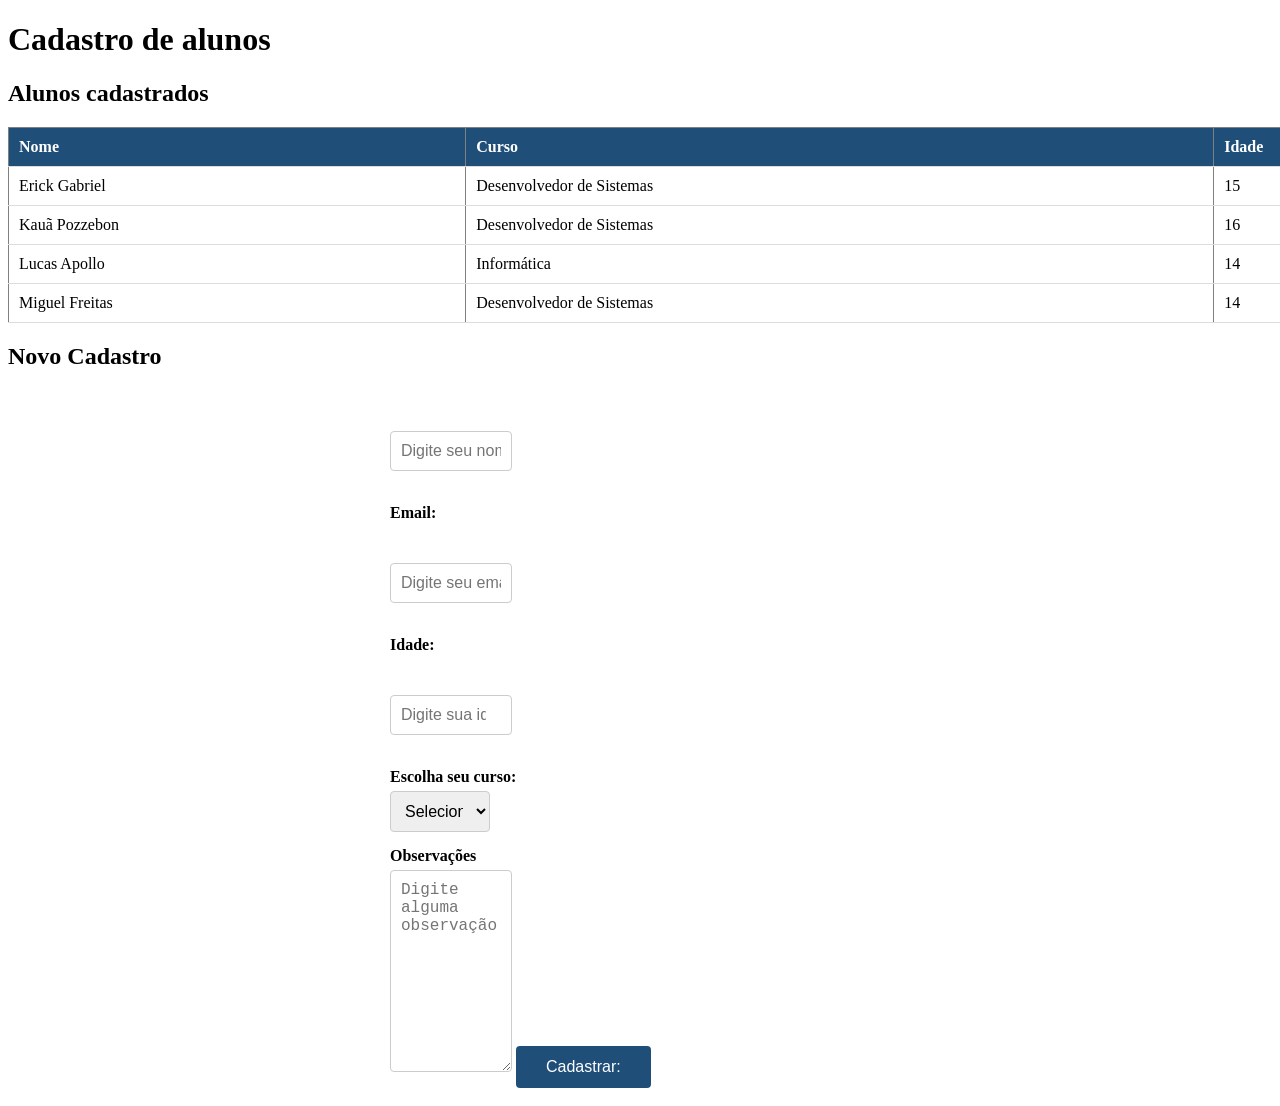
==== index.html @ 5f82bfb9 "nao sei dizer mas é importante" ====
<!DOCTYPE html>
<html lang="PT-br">
<head>
    <meta charset="UTF-8">
    <meta name="viewport" content="width=device-width, initial-scale=1.0">
    <title>Aula com CSS</title>
    <link rel="stylesheet" href="/style.css">

</head>
<body>
        <h1>Cadastro de alunos</h1>
        <h2>Alunos cadastrados</h2>
        <table border="1" cellpadding="10" cellspacing="0">
            <thead>
                <tr>
                    <th>Nome</th>
                    <th>Curso</th>
                    <th>Idade</th>
                    <th>Cidade</th>
                </tr>
            </thead>
            <tbody>
                <tr>
                    <td>Erick Gabriel</td>
                    <td>Desenvolvedor de Sistemas</td>
                    <td>15</td>
                    <td>Novo hamburgo</td>
                </tr>
                <tr>
                    <td>Kauã Pozzebon</td>
                    <td>Desenvolvedor de Sistemas</td>
                    <td>16</td>
                    <td>Novo Hamburgo</td>
                </tr>
                <tr>
                    <td>Lucas Apollo</td>
                    <td>Informática</td>
                    <td>14</td>
                    <td>São Leopoldo</td>
                </tr>
                <tr>
                    <td>Miguel Freitas</td>
                    <td>Desenvolvedor de Sistemas</td>
                    <td>14</td>
                    <td>São Leopoldo</td>
                </tr>
            </tbody>
        </table>
        
        <h2>Novo Cadastro</h2>
        <form action="#"method="post">
        <br><br>
        <input type="text" id="nome" placeholder="Digite seu nome">
        <br><br>
        
        <label for="email">Email:</label>
        <br><br>
        <input type="text" id="email" placeholder="Digite seu email">
        <br><br>

        <label for="idade">Idade:</label>
        <br><br>
        <input type="number" id="idade" placeholder="Digite sua idade">
        <br><br>
        
        <label for="curso">Escolha seu curso:</label>
        <select name="curso" id="curso">
            <option value="">Selecione um curso</option>
            <option value="informatica">informatica</option>
            <option value="excel">Excel</option>
            <option value="desenvolvimento">Desenvolvimento de Sistemas</option>
        </select>
        <label for="mensagem">Observações</label>
        <textarea  id="mensagem"  rows="10"
        placeholder="Digite alguma observação"></textarea>
        
        <button type="submit">Cadastrar:</button>

    </form>
</body>
</html>
---- style.css ----
@import url('https://fonts.googleapis.com/css2?family=Roboto:ital,wght@0,100..900;1,100..900&display=swap');

@import url('https://fonts.googleapis.com/css2?family=Redaction+50:ital,wght@0,400;0,700;1,400&family=Roboto:ital,wght@0,100..900;1,100..900&family=Tiny5+Duo:ital,wght@0,100..900;1,100..900&display=swap');

table{
    width: 1920px;
    border-collapse: collapse;
}

th, td{
    padding: 12px, 15px;
    text-align: left;
    border-bottom: 1px solid #ddd;
}

th{
    background-color: #1f4e79;
    color: white;
}
tr:hover{
    background-color: #f5f5f5;
}
form{
    max-width: 500px;
    margin: 0 auto;

}
label{
    display: block;
    margin-top: 15px;
    font-weight: bold;
}
input, select, textarea{
    width: 100px;
    padding: 10px;
    margin-top: 5px;
    border: 1px solid #ccc;
    border-radius: 4px;
    font-size: 16px; 
}
input:focus, textarea:focus{
    border-color: #2e75b6;
    outline: none;
    box-shadow: 0 0 3px rgba(46, 117, 182, 0.5);
}
button{
    margin-top: 20px;
    padding: 12px 30px;
    background-color: #1f4e79;
    color: white;
    border: none;
    border-radius: 4px;
    font-size: 16px;
    cursor:pointer;
    transition: 0.3s;
}
button:hover{
    background-color: orange;
    transform: translate(10px, -10px);
   
}
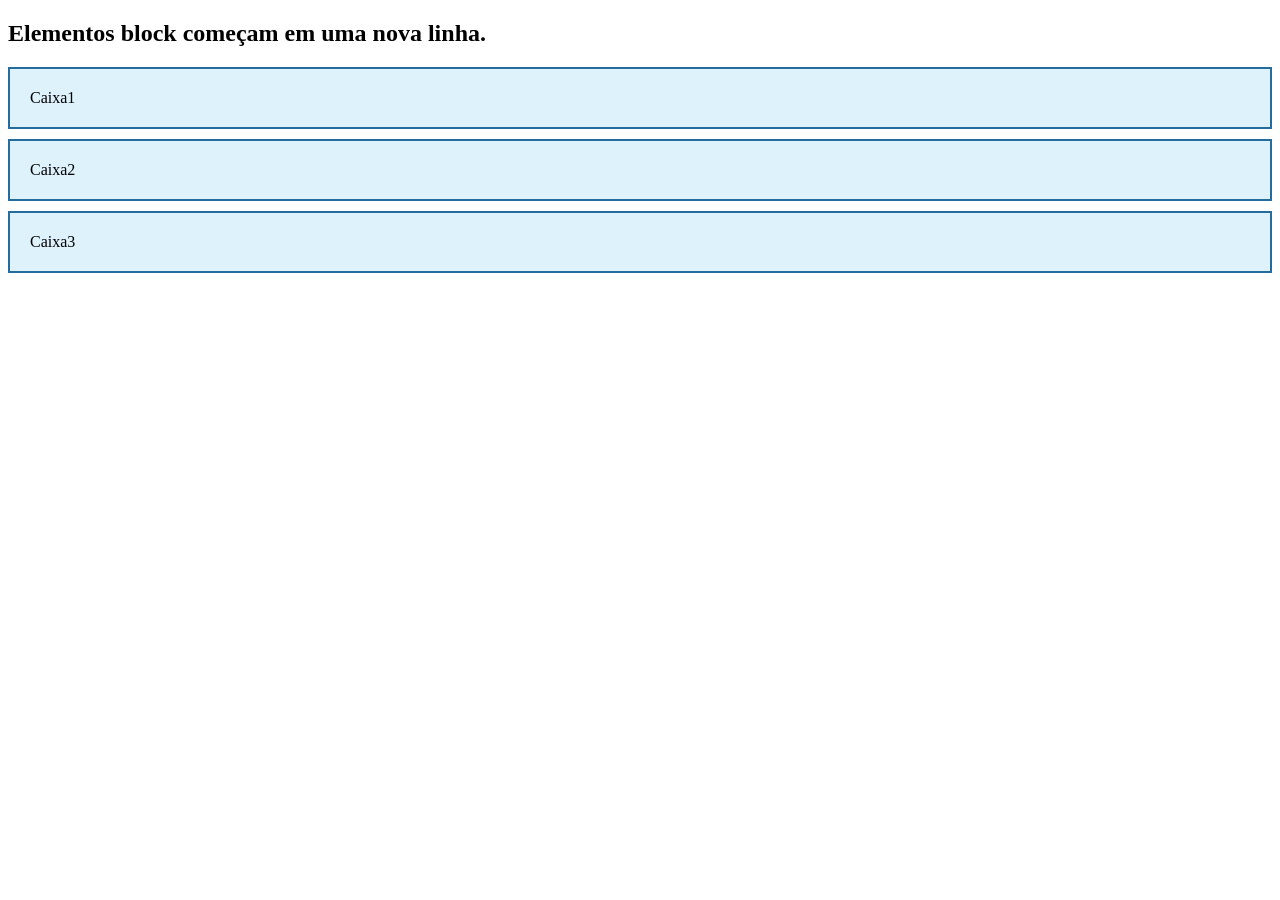
==== commit b1199be0: "caixas" ====
--- a/index.html
+++ b/index.html
@@ -8,74 +8,12 @@
 
 </head>
 <body>
-        <h1>Cadastro de alunos</h1>
-        <h2>Alunos cadastrados</h2>
-        <table border="1" cellpadding="10" cellspacing="0">
-            <thead>
-                <tr>
-                    <th>Nome</th>
-                    <th>Curso</th>
-                    <th>Idade</th>
-                    <th>Cidade</th>
-                </tr>
-            </thead>
-            <tbody>
-                <tr>
-                    <td>Erick Gabriel</td>
-                    <td>Desenvolvedor de Sistemas</td>
-                    <td>15</td>
-                    <td>Novo hamburgo</td>
-                </tr>
-                <tr>
-                    <td>Kauã Pozzebon</td>
-                    <td>Desenvolvedor de Sistemas</td>
-                    <td>16</td>
-                    <td>Novo Hamburgo</td>
-                </tr>
-                <tr>
-                    <td>Lucas Apollo</td>
-                    <td>Informática</td>
-                    <td>14</td>
-                    <td>São Leopoldo</td>
-                </tr>
-                <tr>
-                    <td>Miguel Freitas</td>
-                    <td>Desenvolvedor de Sistemas</td>
-                    <td>14</td>
-                    <td>São Leopoldo</td>
-                </tr>
-            </tbody>
-        </table>
-        
-        <h2>Novo Cadastro</h2>
-        <form action="#"method="post">
-        <br><br>
-        <input type="text" id="nome" placeholder="Digite seu nome">
-        <br><br>
-        
-        <label for="email">Email:</label>
-        <br><br>
-        <input type="text" id="email" placeholder="Digite seu email">
-        <br><br>
 
-        <label for="idade">Idade:</label>
-        <br><br>
-        <input type="number" id="idade" placeholder="Digite sua idade">
-        <br><br>
-        
-        <label for="curso">Escolha seu curso:</label>
-        <select name="curso" id="curso">
-            <option value="">Selecione um curso</option>
-            <option value="informatica">informatica</option>
-            <option value="excel">Excel</option>
-            <option value="desenvolvimento">Desenvolvimento de Sistemas</option>
-        </select>
-        <label for="mensagem">Observações</label>
-        <textarea  id="mensagem"  rows="10"
-        placeholder="Digite alguma observação"></textarea>
-        
-        <button type="submit">Cadastrar:</button>
+    <h2>Elementos block começam em uma nova linha.</h2>
 
-    </form>
+    <div class="caixa">Caixa1</div>
+    <div class="caixa">Caixa2</div>
+    <div class="caixa">Caixa3</div>
+
 </body>
 </html>
--- a/style.css
+++ b/style.css
@@ -1,61 +1,7 @@
-@import url('https://fonts.googleapis.com/css2?family=Roboto:ital,wght@0,100..900;1,100..900&display=swap');
-
-@import url('https://fonts.googleapis.com/css2?family=Redaction+50:ital,wght@0,400;0,700;1,400&family=Roboto:ital,wght@0,100..900;1,100..900&family=Tiny5+Duo:ital,wght@0,100..900;1,100..900&display=swap');
-
-table{
-    width: 1920px;
-    border-collapse: collapse;
-}
-
-th, td{
-    padding: 12px, 15px;
-    text-align: left;
-    border-bottom: 1px solid #ddd;
-}
-
-th{
-    background-color: #1f4e79;
-    color: white;
-}
-tr:hover{
-    background-color: #f5f5f5;
-}
-form{
-    max-width: 500px;
-    margin: 0 auto;
-
-}
-label{
+.caixa{
     display: block;
-    margin-top: 15px;
-    font-weight: bold;
-}
-input, select, textarea{
-    width: 100px;
-    padding: 10px;
-    margin-top: 5px;
-    border: 1px solid #ccc;
-    border-radius: 4px;
-    font-size: 16px; 
-}
-input:focus, textarea:focus{
-    border-color: #2e75b6;
-    outline: none;
-    box-shadow: 0 0 3px rgba(46, 117, 182, 0.5);
-}
-button{
-    margin-top: 20px;
-    padding: 12px 30px;
-    background-color: #1f4e79;
-    color: white;
-    border: none;
-    border-radius: 4px;
-    font-size: 16px;
-    cursor:pointer;
-    transition: 0.3s;
-}
-button:hover{
-    background-color: orange;
-    transform: translate(10px, -10px);
-   
+    background-color: #ddf2fa;
+    border: 2px solid #246b9e;
+    padding: 20px;
+    margin-bottom: 10px;
 }
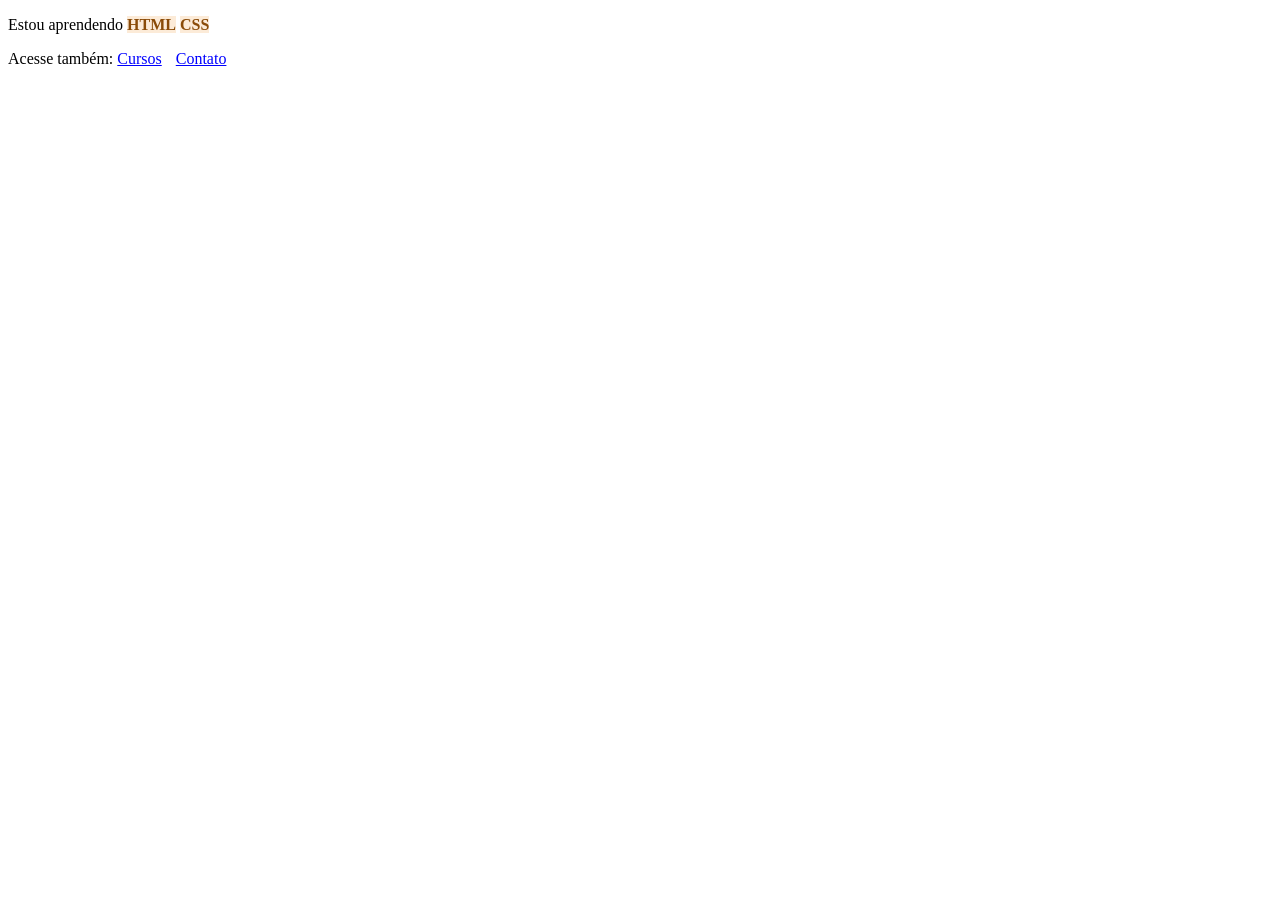
==== commit 138dfc8b: "line-linha reta" ====
--- a/index.html
+++ b/index.html
@@ -9,11 +9,14 @@
 </head>
 <body>
 
-    <h2>Elementos block começam em uma nova linha.</h2>
-
-    <div class="caixa">Caixa1</div>
-    <div class="caixa">Caixa2</div>
-    <div class="caixa">Caixa3</div>
-
+    <p>
+        Estou aprendendo
+        <strong>HTML</strong>
+        <strong>CSS</strong>
+    </p>
+    <p>Acesse também:
+        <a href="#">Cursos</a>
+        <a href="#">Contato</a>
+    </p>
 </body>
 </html>
--- a/style.css
+++ b/style.css
@@ -1,7 +1,8 @@
-.caixa{
-    display: block;
-    background-color: #ddf2fa;
-    border: 2px solid #246b9e;
-    padding: 20px;
-    margin-bottom: 10px;
+strong{
+    background-color: #fcebd8;
+    color: #8a4b08;
+}
+a{
+    color: blue;
+    margin-right: 10px;
 }
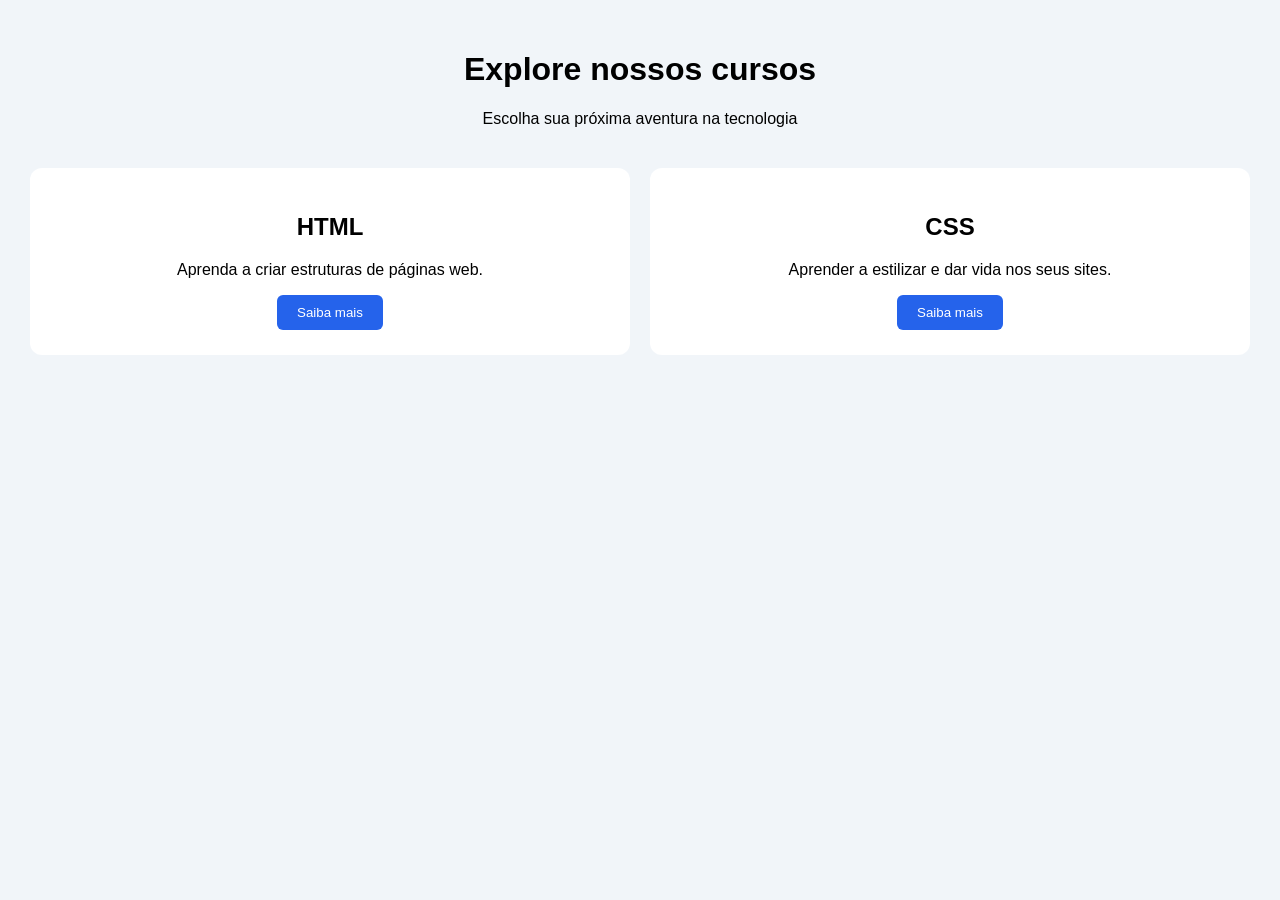
==== commit fff63c15: "site com botoes" ====
--- a/index.html
+++ b/index.html
@@ -3,20 +3,28 @@
 <head>
     <meta charset="UTF-8">
     <meta name="viewport" content="width=device-width, initial-scale=1.0">
-    <title>Aula com CSS</title>
+    <title>Display block</title>
     <link rel="stylesheet" href="/style.css">
 
 </head>
 <body>
 
-    <p>
-        Estou aprendendo
-        <strong>HTML</strong>
-        <strong>CSS</strong>
-    </p>
-    <p>Acesse também:
-        <a href="#">Cursos</a>
-        <a href="#">Contato</a>
-    </p>
+    <header>
+        <h1>Explore nossos cursos</h1>
+        <p>Escolha sua próxima aventura na tecnologia</p>
+    </header>
+    <main class="container">
+        <div class="card">
+            <h2>HTML</h2>
+            <p>Aprenda a criar estruturas de páginas web.</p>
+            <button>Saiba mais</button>
+        </div>
+        <div class="card">
+            <h2>CSS</h2>
+            <p>Aprender a estilizar e dar vida nos seus sites.</p>
+            <button>Saiba mais</button>
+        </div>
+    </main>
+    
 </body>
 </html>
--- a/style.css
+++ b/style.css
@@ -1,8 +1,40 @@
-strong{
-    background-color: #fcebd8;
-    color: #8a4b08;
+*{
+    
 }
-a{
-    color: blue;
-    margin-right: 10px;
-}+
+body{
+    font-family: Arial, Helvetica, sans-serif;
+    background-color: #f1f5f9;
+    margin: 0;
+    padding: 30px;
+}
+header{
+    text-align: center;
+    margin-bottom: 40px;
+}
+.container{
+    display: flex;
+    gap: 20px;
+}
+.card{
+    background-color: white;
+    padding: 25px;
+    border-radius: 12px;
+    flex: 1;
+    text-align: center;
+}
+button{
+    background-color: #2563eb;
+    color: white;
+    border: none;
+    padding: 10px 20px;
+    border-radius: 6px;
+    cursor: pointer;
+    transition: 0.3s;
+}
+
+button:hover{
+    background-color: orange;
+    transform: translateX(5px);
+}
+
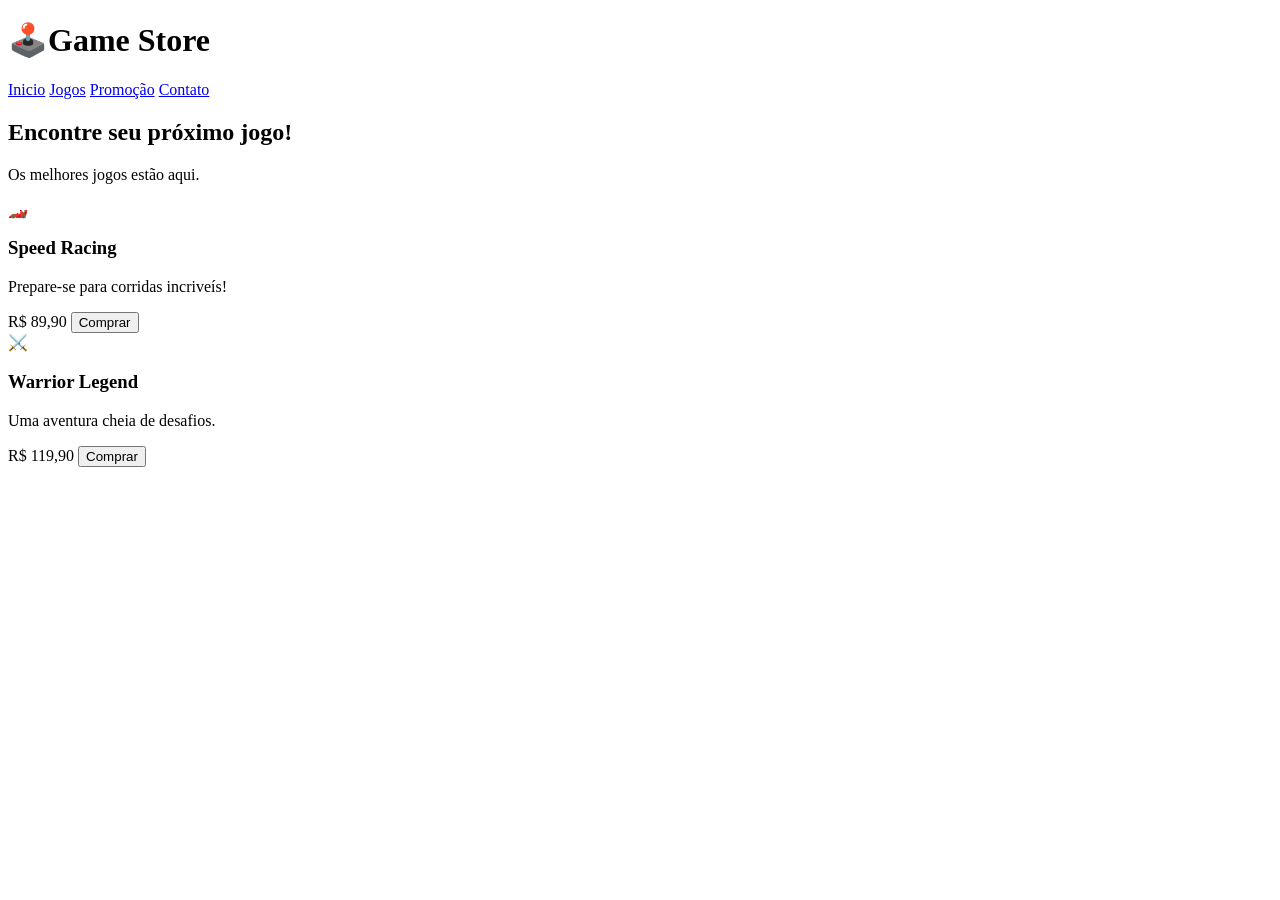
==== commit 1081b6f1: "jOGOOSS" ====
--- a/index.html
+++ b/index.html
@@ -9,22 +9,34 @@
 </head>
 <body>
 
-    <header>
-        <h1>Explore nossos cursos</h1>
-        <p>Escolha sua próxima aventura na tecnologia</p>
+    <header class="topo">
+        <h1>🕹️Game Store</h1>
+        <nav>
+            <a href="#">Inicio</a>
+            <a href="#">Jogos</a>
+            <a href="#">Promoção</a>
+            <a href="#">Contato</a>
+        </nav>
     </header>
+    <section class="destaque">
+        <h2>Encontre seu próximo jogo!</h2>
+        <p>Os melhores jogos estão aqui.</p>
+    </section>
     <main class="container">
         <div class="card">
-            <h2>HTML</h2>
-            <p>Aprenda a criar estruturas de páginas web.</p>
-            <button>Saiba mais</button>
-        </div>
-        <div class="card">
-            <h2>CSS</h2>
-            <p>Aprender a estilizar e dar vida nos seus sites.</p>
-            <button>Saiba mais</button>
-        </div>
+        <div class="imagem imagem1">🏎️</div>
+        <h3>Speed Racing</h3>
+        <p>Prepare-se para corridas incriveís!</p>
+        <span>R$ 89,90</span>
+        <button>Comprar</button>
+    </div>
+    <div class="card">
+        <div class="imagem imagem2">⚔️</div>
+        <h3>Warrior Legend</h3>
+        <p>Uma aventura cheia de desafios.</p>
+        <span>R$ 119,90</span>
+        <button>Comprar</button>
+    </div>
     </main>
-    
 </body>
 </html>
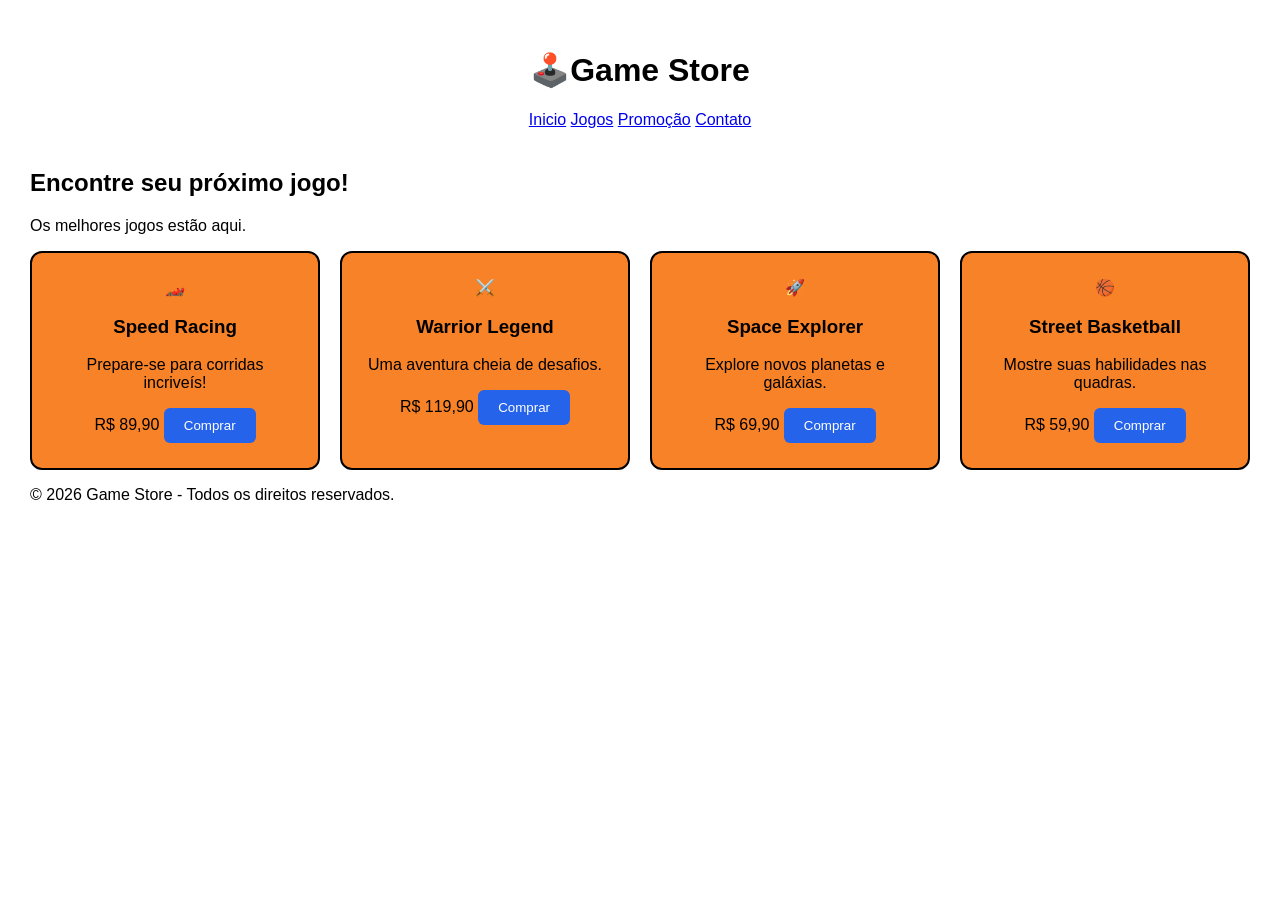
==== commit cc88406e: "eneba" ====
--- a/index.html
+++ b/index.html
@@ -37,6 +37,27 @@
         <span>R$ 119,90</span>
         <button>Comprar</button>
     </div>
+    <div class="card">
+        <div class="imagem imagem3">🚀</div>
+        <h3>Space Explorer</h3>
+        <p>Explore novos planetas e galáxias.</p>
+        <span>R$ 69,90</span>
+        <button>Comprar</button>
+    </div>
+    <div class="card">
+        <div class="imagem imagem4">🏀</div>
+        <h3>Street Basketball</h3>
+        <P>Mostre suas habilidades nas quadras.</P>
+        <span>R$ 59,90</span>
+        <button>Comprar</button>
+    </div>
     </main>
+
+    <footer>
+        <p>
+            &copy; <time datetime="2026">2026</time>
+            Game Store - Todos os direitos reservados.</p>
+    </footer>
+
 </body>
 </html>
--- a/style.css
+++ b/style.css
@@ -0,0 +1,50 @@
+:root{
+    --cor--fundo:#f1f5f9;
+    --cor--card: rgb(248,130,40);
+    --cor-borda: black;
+    --cor-botao: #2563eb;
+    --cor-hover: yellow;
+    --cor-texto: white;
+
+    --espacamento: 20px;
+    --arredondamento: 12px;
+    -transicao: 0.3s;
+}
+*{
+    box-sizing: border-box;
+}
+body{
+    font-family: Arial, Helvetica, sans-serif;
+    background-color: var(--cor-fundo);
+    margin: 0;
+    padding: 30px;
+}
+header{
+    text-align: center;
+    margin-bottom: 40px;
+}
+.container{
+    display: flex;
+    gap: var(--espacamento);
+}
+.card{
+    border: 2px solid var(--cor-borda);
+    background-color: var(--cor--card);
+    padding: 25px;
+    border-radius: var(--arredondamento);
+    flex: 1;
+    text-align: center;
+}
+button{
+    background-color: var(--cor-botao);
+    color: var(--cor-texto);
+    border: var(--cor-texto);
+    padding: 10px 20px;
+    border-radius: 6px;
+    cursor: pointer;
+    transition: var(-transicao);
+}
+button:hover{
+    background-color: var(--cor-hover);
+    transform: translateX(5px);
+}
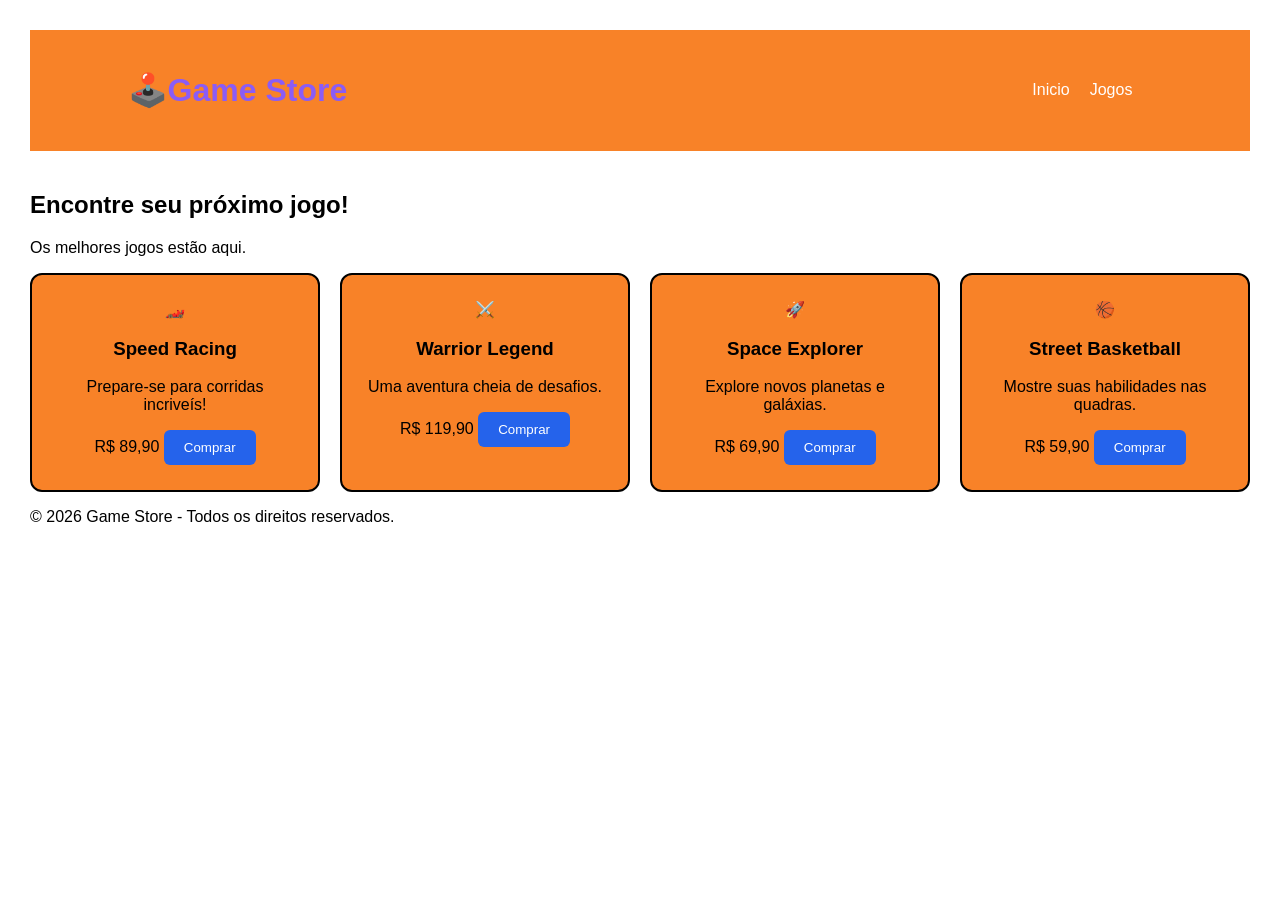
==== commit 3e6882f2: "eneba ultra massa" ====
--- a/index.html
+++ b/index.html
@@ -12,10 +12,9 @@
     <header class="topo">
         <h1>🕹️Game Store</h1>
         <nav>
-            <a href="#">Inicio</a>
-            <a href="#">Jogos</a>
-            <a href="#">Promoção</a>
-            <a href="#">Contato</a>
+            <a href="/index.html">Inicio</a>
+            <a href="#jogos">Jogos</a>
+            <a href="/cadastro.html"></a>
         </nav>
     </header>
     <section class="destaque">
--- a/style.css
+++ b/style.css
@@ -5,6 +5,7 @@
     --cor-botao: #2563eb;
     --cor-hover: yellow;
     --cor-texto: white;
+    --cor-principal:#8b5cf6;
 
     --espacamento: 20px;
     --arredondamento: 12px;
@@ -18,6 +19,24 @@
     background-color: var(--cor-fundo);
     margin: 0;
     padding: 30px;
+}
+.topo{
+    display: flex;
+    justify-content: space-between;
+    align-items: center;
+    padding: 20px 8%;
+    background-color: var(--cor--card);
+}
+.topo h1{
+    color: var(--cor-principal);
+}
+nav{
+    display: flex;
+    gap: var(--espacamento);
+}
+nav a{
+    color: var(--cor-texto);
+    text-decoration: none;
 }
 header{
     text-align: center;
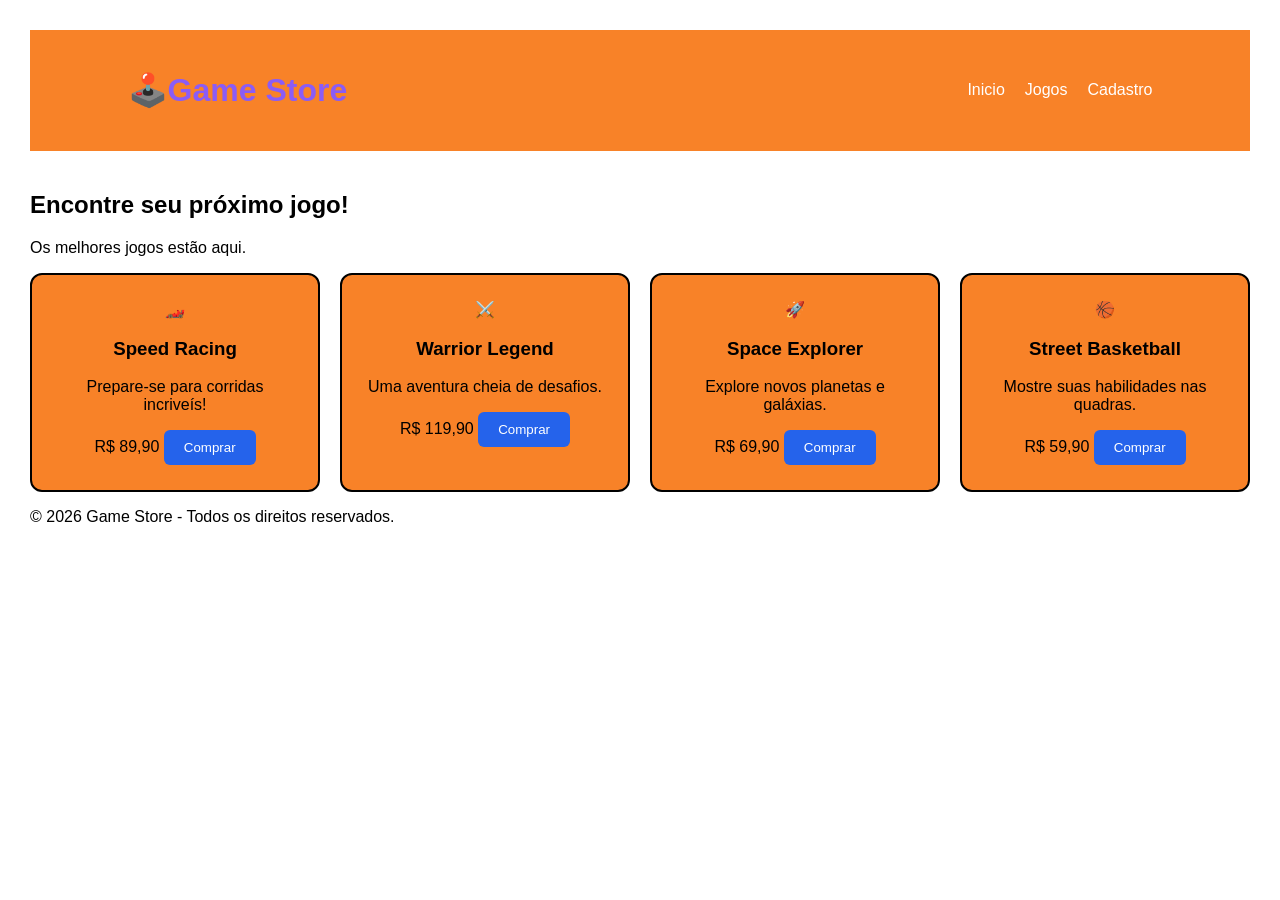
==== commit 3320872e: "eneba super evoluidasssooooooooooooooooooooooooo" ====
--- a/index.html
+++ b/index.html
@@ -14,7 +14,7 @@
         <nav>
             <a href="/index.html">Inicio</a>
             <a href="#jogos">Jogos</a>
-            <a href="/cadastro.html"></a>
+            <a href="/cadastro.html">Cadastro</a>
         </nav>
     </header>
     <section class="destaque">
--- a/style.css
+++ b/style.css
@@ -38,6 +38,17 @@
     color: var(--cor-texto);
     text-decoration: none;
 }
+nav a:hover{
+    color: var(--cor-principal);
+}
+banner{
+    display: flex;
+    justify-content: space-around;
+    align-items: center;
+    gap: var(--espacamento);
+    padding: 70px 8%;
+    background-color: linear-gradient(120deg, #312e81, #0f172a);
+}
 header{
     text-align: center;
     margin-bottom: 40px;
